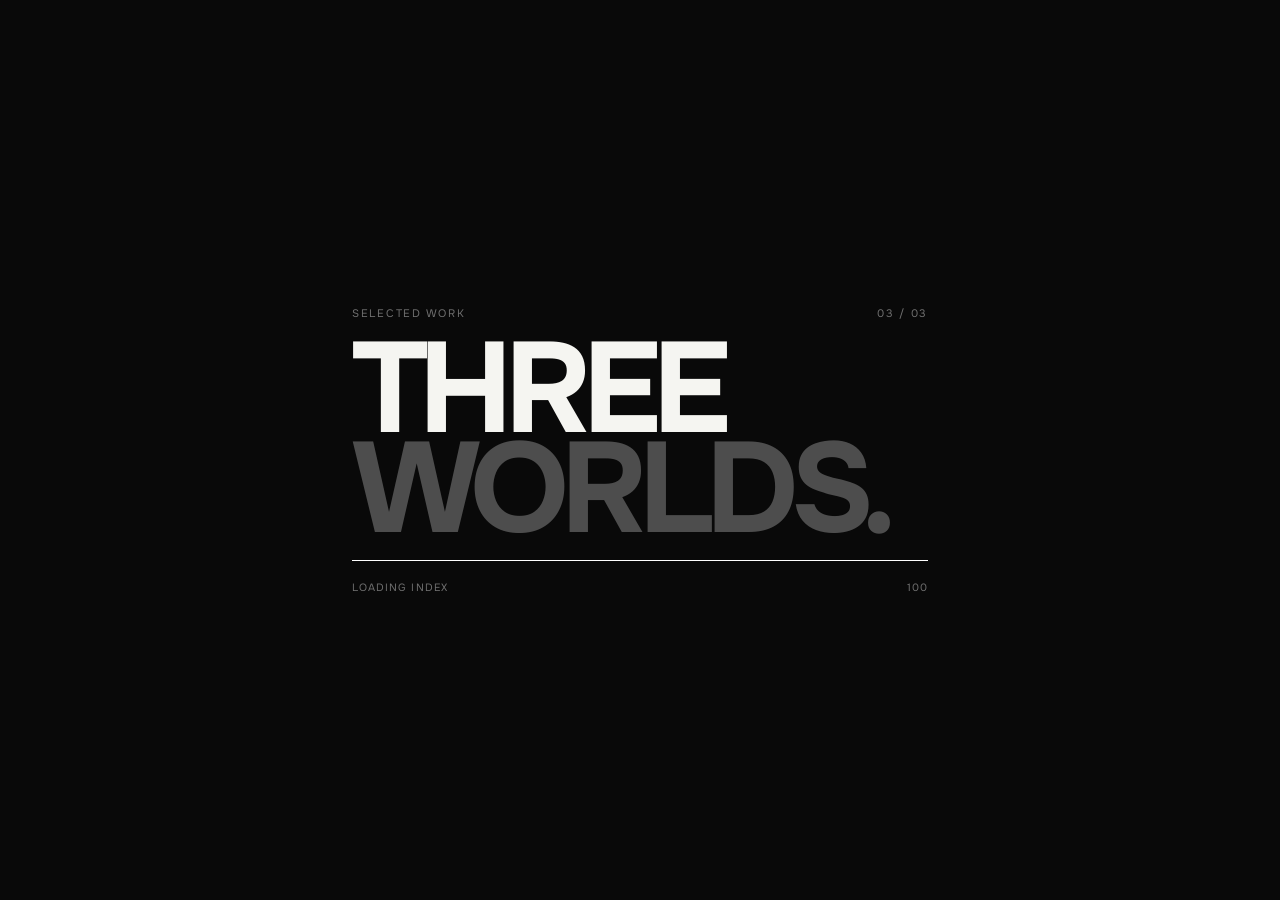
==== index.html @ e3799b4b "Add Three Worlds portfolio index" ====
<!doctype html>
<html lang="en">
<head>
<meta charset="utf-8" />
<meta name="viewport" content="width=device-width,initial-scale=1,viewport-fit=cover" />
<title>Selected Work / 03 — Three Worlds</title>
<meta name="description" content="Three digital worlds — automotive, AI education and onchain infrastructure — presented as one selected-work index." />
<meta name="theme-color" content="#f3f2ee" />
<link rel="preconnect" href="https://fonts.googleapis.com">
<link rel="preconnect" href="https://fonts.gstatic.com" crossorigin>
<link href="https://fonts.googleapis.com/css2?family=Onest:wght@400;500;600;700&display=swap" rel="stylesheet">
<style>
:root{
  --bg:#f3f2ee;--fg:#101010;--muted:#77756f;--line:rgba(16,16,16,.16);
  --world-bg:#f3f2ee;--world-fg:#101010;--accent:#101010;--soft:rgba(16,16,16,.06);
  --ease:cubic-bezier(.16,1,.3,1);
}
*{box-sizing:border-box;margin:0;padding:0}
html{-webkit-font-smoothing:antialiased;text-rendering:optimizeLegibility;background:var(--bg)}
body{min-height:100svh;background:var(--bg);color:var(--fg);font-family:'Onest',system-ui,sans-serif;overflow-x:hidden;transition:background .65s var(--ease),color .65s var(--ease)}
a{color:inherit;text-decoration:none}button{font:inherit;color:inherit;background:none;border:0;cursor:pointer}ul{list-style:none}
::selection{background:#111;color:#fff}
:focus-visible{outline:2px solid currentColor;outline-offset:5px}
.shell{width:min(100%,96rem);margin-inline:auto;padding-inline:clamp(1rem,2.2vw,2rem)}
.loader{position:fixed;inset:0;z-index:1000;background:#090909;color:#f5f5f1;display:grid;place-items:center;overflow:hidden}
.loader::before,.loader::after{content:"";position:absolute;inset-inline:0;height:50%;background:#090909;z-index:1;transition:transform .8s var(--ease)}
.loader::before{top:0}.loader::after{bottom:0}
.loader.out::before{transform:translateY(-101%)}.loader.out::after{transform:translateY(101%)}
.loader-inner{position:relative;z-index:2;width:min(36rem,80vw);display:grid;gap:1.25rem;transition:opacity .35s ease,transform .55s var(--ease)}
.loader.out .loader-inner{opacity:0;transform:scale(.96)}
.loader-kicker{display:flex;justify-content:space-between;font-size:.68rem;text-transform:uppercase;letter-spacing:.16em;color:rgba(255,255,255,.42)}
.loader-title{font-size:clamp(3.5rem,10vw,8rem);font-weight:700;line-height:.78;letter-spacing:-.075em}
.loader-title span{display:block;color:rgba(255,255,255,.28)}
.loader-track{height:1px;background:rgba(255,255,255,.15);overflow:hidden}.loader-fill{height:100%;width:0;background:#fff}
.loader-meta{display:flex;justify-content:space-between;font-size:.66rem;text-transform:uppercase;letter-spacing:.1em;color:rgba(255,255,255,.42)}
.world{position:fixed;inset:0;z-index:-1;background:var(--world-bg);color:var(--world-fg);overflow:hidden;transition:background .68s var(--ease),color .68s var(--ease)}
.world::after{content:"";position:absolute;inset:0;background:linear-gradient(180deg,transparent,rgba(0,0,0,.03));pointer-events:none}
.world-noise{position:absolute;inset:0;opacity:.15;pointer-events:none;background-image:radial-gradient(circle at 20% 30%,currentColor .55px,transparent .7px);background-size:9px 9px;mask-image:linear-gradient(90deg,rgba(0,0,0,.55),transparent 70%)}
.preview{position:absolute;right:clamp(2rem,6vw,7rem);top:50%;width:min(36vw,34rem);aspect-ratio:1.08;transform:translateY(-48%) scale(.92);opacity:0;transition:opacity .5s ease,transform .65s var(--ease);pointer-events:none}
body[data-world="noir"] .preview-noir,body[data-world="vector"] .preview-vector,body[data-world="null"] .preview-null{opacity:1;transform:translateY(-50%) scale(1)}
.preview-noir{border-radius:2rem;overflow:hidden;background:#080808;box-shadow:0 2rem 7rem rgba(0,0,0,.25)}
.preview-noir .photo{position:absolute;inset:0;background:url('https://images.unsplash.com/photo-1503376780353-7e6692767b70?auto=format&fit=crop&w=1800&q=80') center/cover;filter:brightness(.32) saturate(.55)}
.preview-noir .scan{position:absolute;inset:-10% 0;background:linear-gradient(90deg,transparent 0 41%,rgba(255,255,255,.88) 48%,rgba(255,255,255,.1) 56%,transparent 68%);mix-blend-mode:screen;transform:translateX(-75%);animation:scan 4.2s ease-in-out infinite}
.preview-noir .plate{position:absolute;left:1.2rem;right:1.2rem;bottom:1.2rem;display:flex;justify-content:space-between;align-items:end;color:white}
.preview-noir strong{font-size:1.4rem;letter-spacing:-.04em}.preview-noir small{font-size:.58rem;letter-spacing:.14em;color:rgba(255,255,255,.55)}
@keyframes scan{0%,18%{transform:translateX(-75%)}55%,72%{transform:translateX(78%)}100%{transform:translateX(-75%)}}
.preview-vector{border-radius:2rem;background:#f3f2ec;border:1px solid rgba(0,0,0,.13);box-shadow:0 2rem 7rem rgba(0,0,0,.12);overflow:hidden;padding:1.35rem;color:#111}
.vector-top{display:flex;justify-content:space-between;font-size:.62rem;letter-spacing:.12em;text-transform:uppercase;color:#77756f}.vector-grid{position:absolute;inset:4.3rem 1.35rem 1.35rem;display:grid;grid-template-columns:repeat(3,1fr);grid-template-rows:repeat(3,1fr);gap:.75rem}
.vnode{border:1px solid #d4d3cd;border-radius:1rem;padding:.7rem;display:flex;align-items:flex-end;font-size:.62rem;font-weight:600;letter-spacing:.08em;position:relative;background:#fff}.vnode:nth-child(5){background:#ff4b23;color:#fff;border-color:#ff4b23}.vnode::after{content:"";position:absolute;width:.38rem;height:.38rem;border-radius:50%;background:#ff4b23;right:.55rem;top:.55rem;opacity:.25}.vnode:nth-child(5)::after{background:#b7ff63;opacity:1}
.vector-line{position:absolute;height:2px;background:#ff4b23;transform-origin:left center;opacity:.55;animation:pulse 2.2s ease-in-out infinite}.vl1{width:33%;left:18%;top:37%;transform:rotate(18deg)}.vl2{width:31%;left:48%;top:51%;transform:rotate(-24deg)}.vl3{width:26%;left:31%;top:67%;transform:rotate(-34deg)}
@keyframes pulse{0%,100%{opacity:.16}50%{opacity:.9}}
.preview-null{border-radius:2rem;background:#050505;color:#fff;border:1px solid rgba(255,255,255,.1);box-shadow:0 2rem 7rem rgba(0,0,0,.34);overflow:hidden}
.null-grid{position:absolute;inset:0;background-image:linear-gradient(rgba(255,255,255,.05) 1px,transparent 1px),linear-gradient(90deg,rgba(255,255,255,.05) 1px,transparent 1px);background-size:2.4rem 2.4rem}
.ncenter,.nnode{position:absolute;border-radius:999px;border:1px solid rgba(255,255,255,.2);background:#0d0d0d;display:grid;place-items:center;font-size:.62rem;font-weight:600;letter-spacing:.08em}.ncenter{left:50%;top:50%;width:5.5rem;height:5.5rem;transform:translate(-50%,-50%);background:#d8ff3e;color:#050505;border-color:#d8ff3e;font-size:.74rem}.nnode{width:4.2rem;height:2.2rem}.n1{left:11%;top:18%}.n2{right:9%;top:18%}.n3{left:10%;bottom:15%}.n4{right:8%;bottom:15%}.nline{position:absolute;left:50%;top:50%;height:1px;background:linear-gradient(90deg,#d8ff3e,rgba(216,255,62,.08));transform-origin:left center}.nl1{width:43%;transform:rotate(-146deg)}.nl2{width:40%;transform:rotate(-34deg)}.nl3{width:42%;transform:rotate(145deg)}.nl4{width:42%;transform:rotate(34deg)}.packet{position:absolute;width:.48rem;height:.48rem;border-radius:50%;background:#d8ff3e;box-shadow:0 0 1rem #d8ff3e;left:50%;top:50%;animation:packet 2.1s ease-in-out infinite}.p2{animation-delay:.7s}.p3{animation-delay:1.4s}@keyframes packet{0%{transform:translate(-50%,-50%) translate(0,0);opacity:0}20%{opacity:1}75%{transform:translate(-50%,-50%) translate(9rem,-6rem);opacity:1}100%{transform:translate(-50%,-50%) translate(10rem,-6.7rem);opacity:0}}
.site{min-height:100svh;display:grid;grid-template-rows:auto 1fr auto;transition:color .6s var(--ease)}
.header{height:5.6rem;display:flex;align-items:center;justify-content:space-between;gap:1rem;border-bottom:1px solid var(--line);position:relative;z-index:10;transition:border-color .6s var(--ease)}
.identity{display:flex;align-items:center;gap:1rem}.identity strong{font-size:.82rem;letter-spacing:-.02em}.identity span,.meta{font-size:.62rem;text-transform:uppercase;letter-spacing:.13em;color:var(--muted);transition:color .6s var(--ease)}
.header-side{display:flex;align-items:center;gap:1.2rem}.header-side a{font-size:.68rem;text-transform:uppercase;letter-spacing:.1em;opacity:.68;transition:opacity .25s}.header-side a:hover{opacity:1}
.main{display:grid;grid-template-columns:minmax(0,1fr);align-content:center;padding-block:clamp(2rem,5vh,4rem);position:relative;z-index:3}
.intro{display:grid;grid-template-columns:minmax(0,1fr) auto;align-items:end;gap:2rem;margin-bottom:clamp(2rem,4vh,3.5rem)}
.intro-kicker{font-size:.66rem;text-transform:uppercase;letter-spacing:.14em;color:var(--muted);margin-bottom:.85rem;transition:color .6s var(--ease)}
.intro h1{font-size:clamp(2rem,4.5vw,4.8rem);line-height:.9;letter-spacing:-.06em;font-weight:600;max-width:11ch}.intro-note{max-width:24rem;font-size:.78rem;line-height:1.55;color:var(--muted);text-align:right;transition:color .6s var(--ease)}
.project-list{border-top:1px solid var(--line);transition:border-color .6s var(--ease)}
.project{position:relative;display:grid;grid-template-columns:4rem minmax(0,1fr) auto;align-items:center;gap:1.1rem;min-height:clamp(6.5rem,13.5vh,9rem);border-bottom:1px solid var(--line);transition:color .55s var(--ease),border-color .55s var(--ease),padding .45s var(--ease);isolation:isolate}
.project::before{content:"";position:absolute;inset:0;background:var(--soft);transform:scaleY(0);transform-origin:bottom;transition:transform .45s var(--ease);z-index:-1}
.project:hover::before,.project:focus-visible::before{transform:scaleY(1)}
.project-index{font-size:.66rem;letter-spacing:.12em;color:var(--muted);transition:color .5s var(--ease)}
.project-name{font-size:clamp(2rem,5.4vw,5.4rem);line-height:.82;letter-spacing:-.065em;font-weight:600;text-transform:uppercase;white-space:nowrap;transition:transform .5s var(--ease)}
.project:hover .project-name,.project:focus-visible .project-name{transform:translateX(.35rem)}
.project-info{text-align:right;display:grid;justify-items:end;gap:.55rem}.project-type{font-size:.61rem;letter-spacing:.12em;text-transform:uppercase;color:var(--muted);transition:color .5s var(--ease)}
.project-open{width:2.75rem;height:2.75rem;border:1px solid currentColor;border-radius:50%;display:grid;place-items:center;font-size:1rem;transition:transform .4s var(--ease),background .35s,color .35s}.project:hover .project-open,.project:focus-visible .project-open{transform:rotate(45deg);background:currentColor}.project:hover .project-open span,.project:focus-visible .project-open span{filter:invert(1)}
.footer{min-height:4.6rem;border-top:1px solid var(--line);display:flex;align-items:center;justify-content:space-between;gap:1rem;font-size:.62rem;text-transform:uppercase;letter-spacing:.1em;color:var(--muted);position:relative;z-index:3;transition:color .6s var(--ease),border-color .6s var(--ease)}
.footer-right{display:flex;gap:1.4rem}.footer a{transition:color .25s}.footer a:hover{color:var(--fg)}
body[data-world="noir"]{--world-bg:#090909;--world-fg:#f5f3ee;--fg:#f5f3ee;--muted:rgba(255,255,255,.5);--line:rgba(255,255,255,.16);--soft:rgba(255,255,255,.055);--accent:#c83424;background:#090909;color:#f5f3ee}
body[data-world="vector"]{--world-bg:#f2f1eb;--world-fg:#101010;--fg:#101010;--muted:#77756f;--line:rgba(16,16,16,.16);--soft:rgba(255,75,35,.09);--accent:#ff4b23;background:#f2f1eb;color:#101010}
body[data-world="null"]{--world-bg:#090909;--world-fg:#f3f3ee;--fg:#f3f3ee;--muted:rgba(255,255,255,.48);--line:rgba(255,255,255,.14);--soft:rgba(216,255,62,.08);--accent:#d8ff3e;background:#090909;color:#f3f3ee}
body[data-world="noir"] .project[data-world="noir"] .project-index,body[data-world="vector"] .project[data-world="vector"] .project-index,body[data-world="null"] .project[data-world="null"] .project-index{color:var(--accent)}
body[data-world="noir"] .project[data-world="noir"] .project-open,body[data-world="vector"] .project[data-world="vector"] .project-open,body[data-world="null"] .project[data-world="null"] .project-open{border-color:var(--accent);color:var(--accent)}
@media (max-width:1100px){.preview{width:min(32vw,25rem);right:2rem;opacity:.16!important;filter:saturate(.8)}.intro-note{max-width:18rem}.project-name{font-size:clamp(2.2rem,6vw,4.8rem)}}
@media (max-width:760px){.site{display:block}.header{height:4.7rem}.identity span,.header-side a:first-child{display:none}.main{padding-block:2.5rem}.intro{display:block;margin-bottom:2.3rem}.intro h1{font-size:clamp(2.6rem,12vw,4.7rem)}.intro-note{text-align:left;margin-top:1rem;max-width:30rem}.preview{display:none}.project-list{display:grid;gap:.7rem;border-top:0}.project{min-height:10.5rem;border:1px solid var(--line);border-radius:1.35rem;padding:1.15rem;grid-template-columns:2rem 1fr auto;align-content:space-between;overflow:hidden;background:rgba(255,255,255,.03)}.project::after{content:"";position:absolute;right:-2.5rem;bottom:-3rem;width:9rem;height:9rem;border-radius:50%;border:1px solid currentColor;opacity:.08}.project-name{font-size:clamp(2.05rem,10vw,3.7rem);white-space:normal;grid-column:1/-1;grid-row:2;align-self:end}.project-type{display:none}.project-open{width:2.4rem;height:2.4rem}.footer{margin-top:2.7rem;padding-block:1.35rem;align-items:flex-start}.footer-right{display:grid;gap:.45rem;text-align:right}body[data-world="noir"] .project[data-world="noir"],body[data-world="vector"] .project[data-world="vector"],body[data-world="null"] .project[data-world="null"]{border-color:var(--accent)}}
@media (max-width:420px){.header-side{gap:.7rem}.header-side .meta{display:none}.project{min-height:9.5rem}.project-index{font-size:.6rem}.footer{font-size:.56rem}}
@media (prefers-reduced-motion:reduce){*,*::before,*::after{animation:none!important;transition:none!important}.loader{display:none}.preview{transform:translateY(-50%)!important}}
</style>
</head>
<body>
<div class="loader" id="loader" aria-hidden="true"><div class="loader-inner"><div class="loader-kicker"><span>Selected Work</span><span>03 / 03</span></div><div class="loader-title">THREE<span>WORLDS.</span></div><div class="loader-track"><div class="loader-fill" id="loaderFill"></div></div><div class="loader-meta"><span>Loading index</span><span id="loaderCount">000</span></div></div></div>
<div class="world" aria-hidden="true"><div class="world-noise"></div><div class="preview preview-noir"><div class="photo"></div><div class="scan"></div><div class="plate"><div><small>AUTOMOTIVE / ENGINEERING</small><strong>NOIR</strong></div><small>01 / 03</small></div></div><div class="preview preview-vector"><div class="vector-top"><span>VECTOR SYSTEM</span><span>ONLINE</span></div><div class="vector-grid"><div class="vnode">INPUT</div><div class="vnode">SEARCH</div><div class="vnode">TOOLS</div><div class="vnode">MEMORY</div><div class="vnode">AGENT</div><div class="vnode">OUTPUT</div><div class="vnode">REVIEW</div><div class="vnode">API</div><div class="vnode">SHIP</div></div><i class="vector-line vl1"></i><i class="vector-line vl2"></i><i class="vector-line vl3"></i></div><div class="preview preview-null"><div class="null-grid"></div><span class="nline nl1"></span><span class="nline nl2"></span><span class="nline nl3"></span><span class="nline nl4"></span><div class="ncenter">NULL</div><div class="nnode n1">ETH</div><div class="nnode n2">BASE</div><div class="nnode n3">SOL</div><div class="nnode n4">ARB</div><i class="packet"></i><i class="packet p2"></i><i class="packet p3"></i></div></div>
<div class="site shell"><header class="header"><div class="identity"><strong>SELECTED / 03</strong><span>Digital product series</span></div><div class="header-side"><span class="meta">2026</span><a href="#work">View work ↓</a></div></header><main class="main" id="work"><section class="intro" aria-labelledby="title"><div><div class="intro-kicker">Three worlds / one practice</div><h1 id="title">SELECTED WORK.</h1></div><p class="intro-note">Automotive luxury, AI education and onchain infrastructure — three independent interfaces built as one visual series.</p></section><nav class="project-list" aria-label="Selected projects"><a class="project" href="noir.html" target="_blank" rel="noopener" data-world="noir" aria-label="Open NOIR MOTORWORKS project"><span class="project-index">01</span><span class="project-name">NOIR MOTORWORKS</span><span class="project-info"><span class="project-type">Automotive / luxury / engineering</span><span class="project-open"><span>↗</span></span></span></a><a class="project" href="vector.html" target="_blank" rel="noopener" data-world="vector" aria-label="Open VECTOR SCHOOL project"><span class="project-index">02</span><span class="project-name">VECTOR SCHOOL</span><span class="project-info"><span class="project-type">AI / education / systems</span><span class="project-open"><span>↗</span></span></span></a><a class="project" href="null.html" target="_blank" rel="noopener" data-world="null" aria-label="Open NULL NETWORK project"><span class="project-index">03</span><span class="project-name">NULL NETWORK</span><span class="project-info"><span class="project-type">Crypto / infrastructure / execution</span><span class="project-open"><span>↗</span></span></span></a></nav></main><footer class="footer"><span>Three worlds / one craft</span><div class="footer-right"><a href="noir.html" target="_blank" rel="noopener">01 Noir</a><a href="vector.html" target="_blank" rel="noopener">02 Vector</a><a href="null.html" target="_blank" rel="noopener">03 Null</a></div></footer></div>
<script>(()=>{const body=document.body;const projects=[...document.querySelectorAll('.project')];let active='';function setWorld(world){if(active===world)return;active=world||'';if(world)body.dataset.world=world;else delete body.dataset.world;}projects.forEach(project=>{const world=project.dataset.world;project.addEventListener('mouseenter',()=>setWorld(world));project.addEventListener('focus',()=>setWorld(world));project.addEventListener('touchstart',()=>setWorld(world),{passive:true});});document.querySelector('.project-list').addEventListener('mouseleave',()=>setWorld(''));document.addEventListener('focusin',e=>{if(!e.target.closest('.project'))setWorld('')});if(matchMedia('(max-width:760px)').matches){const io=new IntersectionObserver(entries=>{const visible=entries.filter(e=>e.isIntersecting).sort((a,b)=>b.intersectionRatio-a.intersectionRatio)[0];if(visible)setWorld(visible.target.dataset.world);},{threshold:[.35,.55,.75]});projects.forEach(p=>io.observe(p));}const loader=document.getElementById('loader');const fill=document.getElementById('loaderFill');const count=document.getElementById('loaderCount');if(loader&&!matchMedia('(prefers-reduced-motion:reduce)').matches){const start=performance.now(),duration=850;function frame(now){const p=Math.min((now-start)/duration,1);const eased=1-Math.pow(1-p,3);const v=Math.round(eased*100);fill.style.width=v+'%';count.textContent=String(v).padStart(3,'0');if(p<1)requestAnimationFrame(frame);else setTimeout(()=>{loader.classList.add('out');setTimeout(()=>loader.remove(),820)},90);}requestAnimationFrame(frame);}else if(loader)loader.remove();})();</script>
</body>
</html>
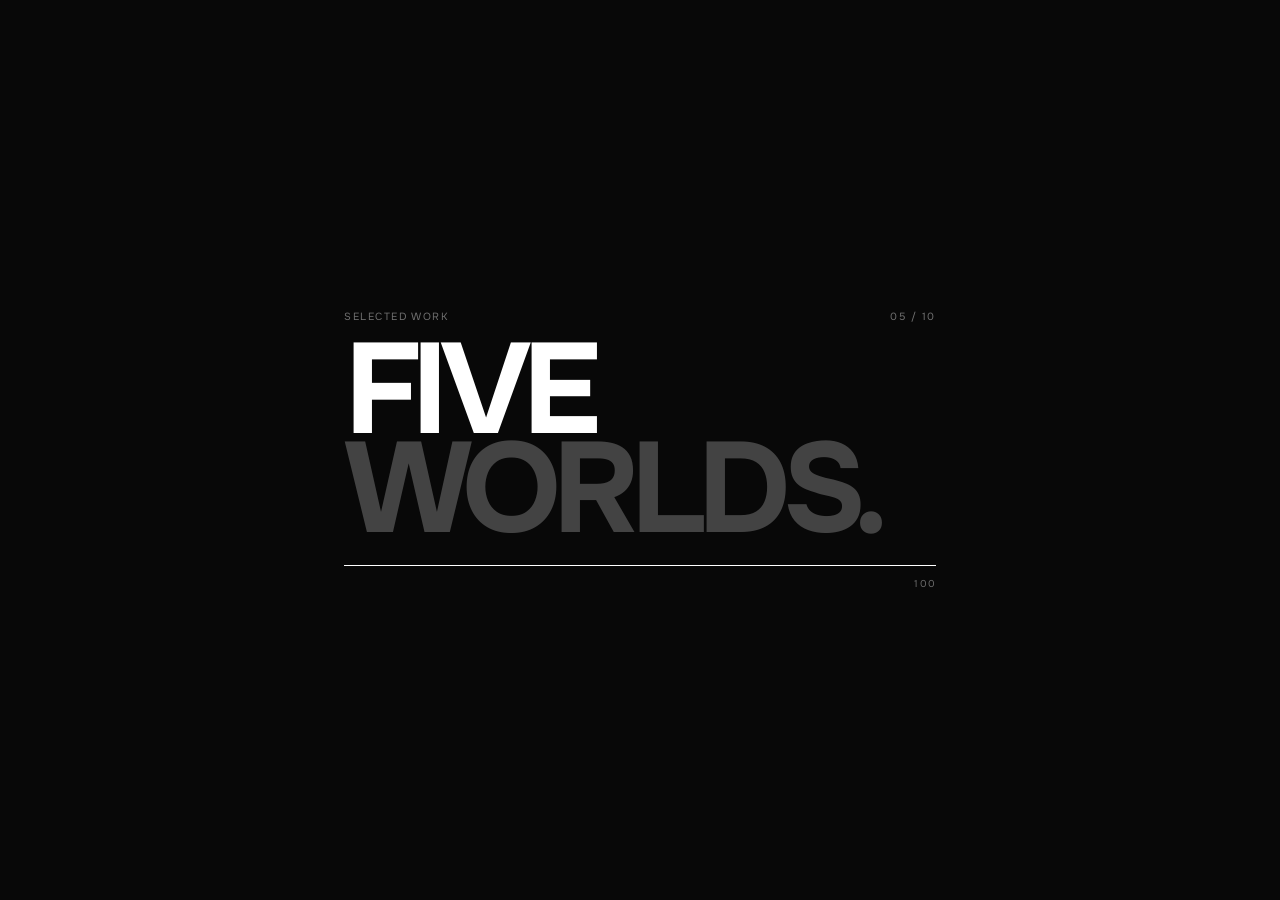
==== commit b2a6ab79: "Publish Selected Work 05 index loader" ====
--- a/index.html
+++ b/index.html
@@ -1,91 +1 @@
-<!doctype html>
-<html lang="en">
-<head>
-<meta charset="utf-8" />
-<meta name="viewport" content="width=device-width,initial-scale=1,viewport-fit=cover" />
-<title>Selected Work / 03 — Three Worlds</title>
-<meta name="description" content="Three digital worlds — automotive, AI education and onchain infrastructure — presented as one selected-work index." />
-<meta name="theme-color" content="#f3f2ee" />
-<link rel="preconnect" href="https://fonts.googleapis.com">
-<link rel="preconnect" href="https://fonts.gstatic.com" crossorigin>
-<link href="https://fonts.googleapis.com/css2?family=Onest:wght@400;500;600;700&display=swap" rel="stylesheet">
-<style>
-:root{
-  --bg:#f3f2ee;--fg:#101010;--muted:#77756f;--line:rgba(16,16,16,.16);
-  --world-bg:#f3f2ee;--world-fg:#101010;--accent:#101010;--soft:rgba(16,16,16,.06);
-  --ease:cubic-bezier(.16,1,.3,1);
-}
-*{box-sizing:border-box;margin:0;padding:0}
-html{-webkit-font-smoothing:antialiased;text-rendering:optimizeLegibility;background:var(--bg)}
-body{min-height:100svh;background:var(--bg);color:var(--fg);font-family:'Onest',system-ui,sans-serif;overflow-x:hidden;transition:background .65s var(--ease),color .65s var(--ease)}
-a{color:inherit;text-decoration:none}button{font:inherit;color:inherit;background:none;border:0;cursor:pointer}ul{list-style:none}
-::selection{background:#111;color:#fff}
-:focus-visible{outline:2px solid currentColor;outline-offset:5px}
-.shell{width:min(100%,96rem);margin-inline:auto;padding-inline:clamp(1rem,2.2vw,2rem)}
-.loader{position:fixed;inset:0;z-index:1000;background:#090909;color:#f5f5f1;display:grid;place-items:center;overflow:hidden}
-.loader::before,.loader::after{content:"";position:absolute;inset-inline:0;height:50%;background:#090909;z-index:1;transition:transform .8s var(--ease)}
-.loader::before{top:0}.loader::after{bottom:0}
-.loader.out::before{transform:translateY(-101%)}.loader.out::after{transform:translateY(101%)}
-.loader-inner{position:relative;z-index:2;width:min(36rem,80vw);display:grid;gap:1.25rem;transition:opacity .35s ease,transform .55s var(--ease)}
-.loader.out .loader-inner{opacity:0;transform:scale(.96)}
-.loader-kicker{display:flex;justify-content:space-between;font-size:.68rem;text-transform:uppercase;letter-spacing:.16em;color:rgba(255,255,255,.42)}
-.loader-title{font-size:clamp(3.5rem,10vw,8rem);font-weight:700;line-height:.78;letter-spacing:-.075em}
-.loader-title span{display:block;color:rgba(255,255,255,.28)}
-.loader-track{height:1px;background:rgba(255,255,255,.15);overflow:hidden}.loader-fill{height:100%;width:0;background:#fff}
-.loader-meta{display:flex;justify-content:space-between;font-size:.66rem;text-transform:uppercase;letter-spacing:.1em;color:rgba(255,255,255,.42)}
-.world{position:fixed;inset:0;z-index:-1;background:var(--world-bg);color:var(--world-fg);overflow:hidden;transition:background .68s var(--ease),color .68s var(--ease)}
-.world::after{content:"";position:absolute;inset:0;background:linear-gradient(180deg,transparent,rgba(0,0,0,.03));pointer-events:none}
-.world-noise{position:absolute;inset:0;opacity:.15;pointer-events:none;background-image:radial-gradient(circle at 20% 30%,currentColor .55px,transparent .7px);background-size:9px 9px;mask-image:linear-gradient(90deg,rgba(0,0,0,.55),transparent 70%)}
-.preview{position:absolute;right:clamp(2rem,6vw,7rem);top:50%;width:min(36vw,34rem);aspect-ratio:1.08;transform:translateY(-48%) scale(.92);opacity:0;transition:opacity .5s ease,transform .65s var(--ease);pointer-events:none}
-body[data-world="noir"] .preview-noir,body[data-world="vector"] .preview-vector,body[data-world="null"] .preview-null{opacity:1;transform:translateY(-50%) scale(1)}
-.preview-noir{border-radius:2rem;overflow:hidden;background:#080808;box-shadow:0 2rem 7rem rgba(0,0,0,.25)}
-.preview-noir .photo{position:absolute;inset:0;background:url('https://images.unsplash.com/photo-1503376780353-7e6692767b70?auto=format&fit=crop&w=1800&q=80') center/cover;filter:brightness(.32) saturate(.55)}
-.preview-noir .scan{position:absolute;inset:-10% 0;background:linear-gradient(90deg,transparent 0 41%,rgba(255,255,255,.88) 48%,rgba(255,255,255,.1) 56%,transparent 68%);mix-blend-mode:screen;transform:translateX(-75%);animation:scan 4.2s ease-in-out infinite}
-.preview-noir .plate{position:absolute;left:1.2rem;right:1.2rem;bottom:1.2rem;display:flex;justify-content:space-between;align-items:end;color:white}
-.preview-noir strong{font-size:1.4rem;letter-spacing:-.04em}.preview-noir small{font-size:.58rem;letter-spacing:.14em;color:rgba(255,255,255,.55)}
-@keyframes scan{0%,18%{transform:translateX(-75%)}55%,72%{transform:translateX(78%)}100%{transform:translateX(-75%)}}
-.preview-vector{border-radius:2rem;background:#f3f2ec;border:1px solid rgba(0,0,0,.13);box-shadow:0 2rem 7rem rgba(0,0,0,.12);overflow:hidden;padding:1.35rem;color:#111}
-.vector-top{display:flex;justify-content:space-between;font-size:.62rem;letter-spacing:.12em;text-transform:uppercase;color:#77756f}.vector-grid{position:absolute;inset:4.3rem 1.35rem 1.35rem;display:grid;grid-template-columns:repeat(3,1fr);grid-template-rows:repeat(3,1fr);gap:.75rem}
-.vnode{border:1px solid #d4d3cd;border-radius:1rem;padding:.7rem;display:flex;align-items:flex-end;font-size:.62rem;font-weight:600;letter-spacing:.08em;position:relative;background:#fff}.vnode:nth-child(5){background:#ff4b23;color:#fff;border-color:#ff4b23}.vnode::after{content:"";position:absolute;width:.38rem;height:.38rem;border-radius:50%;background:#ff4b23;right:.55rem;top:.55rem;opacity:.25}.vnode:nth-child(5)::after{background:#b7ff63;opacity:1}
-.vector-line{position:absolute;height:2px;background:#ff4b23;transform-origin:left center;opacity:.55;animation:pulse 2.2s ease-in-out infinite}.vl1{width:33%;left:18%;top:37%;transform:rotate(18deg)}.vl2{width:31%;left:48%;top:51%;transform:rotate(-24deg)}.vl3{width:26%;left:31%;top:67%;transform:rotate(-34deg)}
-@keyframes pulse{0%,100%{opacity:.16}50%{opacity:.9}}
-.preview-null{border-radius:2rem;background:#050505;color:#fff;border:1px solid rgba(255,255,255,.1);box-shadow:0 2rem 7rem rgba(0,0,0,.34);overflow:hidden}
-.null-grid{position:absolute;inset:0;background-image:linear-gradient(rgba(255,255,255,.05) 1px,transparent 1px),linear-gradient(90deg,rgba(255,255,255,.05) 1px,transparent 1px);background-size:2.4rem 2.4rem}
-.ncenter,.nnode{position:absolute;border-radius:999px;border:1px solid rgba(255,255,255,.2);background:#0d0d0d;display:grid;place-items:center;font-size:.62rem;font-weight:600;letter-spacing:.08em}.ncenter{left:50%;top:50%;width:5.5rem;height:5.5rem;transform:translate(-50%,-50%);background:#d8ff3e;color:#050505;border-color:#d8ff3e;font-size:.74rem}.nnode{width:4.2rem;height:2.2rem}.n1{left:11%;top:18%}.n2{right:9%;top:18%}.n3{left:10%;bottom:15%}.n4{right:8%;bottom:15%}.nline{position:absolute;left:50%;top:50%;height:1px;background:linear-gradient(90deg,#d8ff3e,rgba(216,255,62,.08));transform-origin:left center}.nl1{width:43%;transform:rotate(-146deg)}.nl2{width:40%;transform:rotate(-34deg)}.nl3{width:42%;transform:rotate(145deg)}.nl4{width:42%;transform:rotate(34deg)}.packet{position:absolute;width:.48rem;height:.48rem;border-radius:50%;background:#d8ff3e;box-shadow:0 0 1rem #d8ff3e;left:50%;top:50%;animation:packet 2.1s ease-in-out infinite}.p2{animation-delay:.7s}.p3{animation-delay:1.4s}@keyframes packet{0%{transform:translate(-50%,-50%) translate(0,0);opacity:0}20%{opacity:1}75%{transform:translate(-50%,-50%) translate(9rem,-6rem);opacity:1}100%{transform:translate(-50%,-50%) translate(10rem,-6.7rem);opacity:0}}
-.site{min-height:100svh;display:grid;grid-template-rows:auto 1fr auto;transition:color .6s var(--ease)}
-.header{height:5.6rem;display:flex;align-items:center;justify-content:space-between;gap:1rem;border-bottom:1px solid var(--line);position:relative;z-index:10;transition:border-color .6s var(--ease)}
-.identity{display:flex;align-items:center;gap:1rem}.identity strong{font-size:.82rem;letter-spacing:-.02em}.identity span,.meta{font-size:.62rem;text-transform:uppercase;letter-spacing:.13em;color:var(--muted);transition:color .6s var(--ease)}
-.header-side{display:flex;align-items:center;gap:1.2rem}.header-side a{font-size:.68rem;text-transform:uppercase;letter-spacing:.1em;opacity:.68;transition:opacity .25s}.header-side a:hover{opacity:1}
-.main{display:grid;grid-template-columns:minmax(0,1fr);align-content:center;padding-block:clamp(2rem,5vh,4rem);position:relative;z-index:3}
-.intro{display:grid;grid-template-columns:minmax(0,1fr) auto;align-items:end;gap:2rem;margin-bottom:clamp(2rem,4vh,3.5rem)}
-.intro-kicker{font-size:.66rem;text-transform:uppercase;letter-spacing:.14em;color:var(--muted);margin-bottom:.85rem;transition:color .6s var(--ease)}
-.intro h1{font-size:clamp(2rem,4.5vw,4.8rem);line-height:.9;letter-spacing:-.06em;font-weight:600;max-width:11ch}.intro-note{max-width:24rem;font-size:.78rem;line-height:1.55;color:var(--muted);text-align:right;transition:color .6s var(--ease)}
-.project-list{border-top:1px solid var(--line);transition:border-color .6s var(--ease)}
-.project{position:relative;display:grid;grid-template-columns:4rem minmax(0,1fr) auto;align-items:center;gap:1.1rem;min-height:clamp(6.5rem,13.5vh,9rem);border-bottom:1px solid var(--line);transition:color .55s var(--ease),border-color .55s var(--ease),padding .45s var(--ease);isolation:isolate}
-.project::before{content:"";position:absolute;inset:0;background:var(--soft);transform:scaleY(0);transform-origin:bottom;transition:transform .45s var(--ease);z-index:-1}
-.project:hover::before,.project:focus-visible::before{transform:scaleY(1)}
-.project-index{font-size:.66rem;letter-spacing:.12em;color:var(--muted);transition:color .5s var(--ease)}
-.project-name{font-size:clamp(2rem,5.4vw,5.4rem);line-height:.82;letter-spacing:-.065em;font-weight:600;text-transform:uppercase;white-space:nowrap;transition:transform .5s var(--ease)}
-.project:hover .project-name,.project:focus-visible .project-name{transform:translateX(.35rem)}
-.project-info{text-align:right;display:grid;justify-items:end;gap:.55rem}.project-type{font-size:.61rem;letter-spacing:.12em;text-transform:uppercase;color:var(--muted);transition:color .5s var(--ease)}
-.project-open{width:2.75rem;height:2.75rem;border:1px solid currentColor;border-radius:50%;display:grid;place-items:center;font-size:1rem;transition:transform .4s var(--ease),background .35s,color .35s}.project:hover .project-open,.project:focus-visible .project-open{transform:rotate(45deg);background:currentColor}.project:hover .project-open span,.project:focus-visible .project-open span{filter:invert(1)}
-.footer{min-height:4.6rem;border-top:1px solid var(--line);display:flex;align-items:center;justify-content:space-between;gap:1rem;font-size:.62rem;text-transform:uppercase;letter-spacing:.1em;color:var(--muted);position:relative;z-index:3;transition:color .6s var(--ease),border-color .6s var(--ease)}
-.footer-right{display:flex;gap:1.4rem}.footer a{transition:color .25s}.footer a:hover{color:var(--fg)}
-body[data-world="noir"]{--world-bg:#090909;--world-fg:#f5f3ee;--fg:#f5f3ee;--muted:rgba(255,255,255,.5);--line:rgba(255,255,255,.16);--soft:rgba(255,255,255,.055);--accent:#c83424;background:#090909;color:#f5f3ee}
-body[data-world="vector"]{--world-bg:#f2f1eb;--world-fg:#101010;--fg:#101010;--muted:#77756f;--line:rgba(16,16,16,.16);--soft:rgba(255,75,35,.09);--accent:#ff4b23;background:#f2f1eb;color:#101010}
-body[data-world="null"]{--world-bg:#090909;--world-fg:#f3f3ee;--fg:#f3f3ee;--muted:rgba(255,255,255,.48);--line:rgba(255,255,255,.14);--soft:rgba(216,255,62,.08);--accent:#d8ff3e;background:#090909;color:#f3f3ee}
-body[data-world="noir"] .project[data-world="noir"] .project-index,body[data-world="vector"] .project[data-world="vector"] .project-index,body[data-world="null"] .project[data-world="null"] .project-index{color:var(--accent)}
-body[data-world="noir"] .project[data-world="noir"] .project-open,body[data-world="vector"] .project[data-world="vector"] .project-open,body[data-world="null"] .project[data-world="null"] .project-open{border-color:var(--accent);color:var(--accent)}
-@media (max-width:1100px){.preview{width:min(32vw,25rem);right:2rem;opacity:.16!important;filter:saturate(.8)}.intro-note{max-width:18rem}.project-name{font-size:clamp(2.2rem,6vw,4.8rem)}}
-@media (max-width:760px){.site{display:block}.header{height:4.7rem}.identity span,.header-side a:first-child{display:none}.main{padding-block:2.5rem}.intro{display:block;margin-bottom:2.3rem}.intro h1{font-size:clamp(2.6rem,12vw,4.7rem)}.intro-note{text-align:left;margin-top:1rem;max-width:30rem}.preview{display:none}.project-list{display:grid;gap:.7rem;border-top:0}.project{min-height:10.5rem;border:1px solid var(--line);border-radius:1.35rem;padding:1.15rem;grid-template-columns:2rem 1fr auto;align-content:space-between;overflow:hidden;background:rgba(255,255,255,.03)}.project::after{content:"";position:absolute;right:-2.5rem;bottom:-3rem;width:9rem;height:9rem;border-radius:50%;border:1px solid currentColor;opacity:.08}.project-name{font-size:clamp(2.05rem,10vw,3.7rem);white-space:normal;grid-column:1/-1;grid-row:2;align-self:end}.project-type{display:none}.project-open{width:2.4rem;height:2.4rem}.footer{margin-top:2.7rem;padding-block:1.35rem;align-items:flex-start}.footer-right{display:grid;gap:.45rem;text-align:right}body[data-world="noir"] .project[data-world="noir"],body[data-world="vector"] .project[data-world="vector"],body[data-world="null"] .project[data-world="null"]{border-color:var(--accent)}}
-@media (max-width:420px){.header-side{gap:.7rem}.header-side .meta{display:none}.project{min-height:9.5rem}.project-index{font-size:.6rem}.footer{font-size:.56rem}}
-@media (prefers-reduced-motion:reduce){*,*::before,*::after{animation:none!important;transition:none!important}.loader{display:none}.preview{transform:translateY(-50%)!important}}
-</style>
-</head>
-<body>
-<div class="loader" id="loader" aria-hidden="true"><div class="loader-inner"><div class="loader-kicker"><span>Selected Work</span><span>03 / 03</span></div><div class="loader-title">THREE<span>WORLDS.</span></div><div class="loader-track"><div class="loader-fill" id="loaderFill"></div></div><div class="loader-meta"><span>Loading index</span><span id="loaderCount">000</span></div></div></div>
-<div class="world" aria-hidden="true"><div class="world-noise"></div><div class="preview preview-noir"><div class="photo"></div><div class="scan"></div><div class="plate"><div><small>AUTOMOTIVE / ENGINEERING</small><strong>NOIR</strong></div><small>01 / 03</small></div></div><div class="preview preview-vector"><div class="vector-top"><span>VECTOR SYSTEM</span><span>ONLINE</span></div><div class="vector-grid"><div class="vnode">INPUT</div><div class="vnode">SEARCH</div><div class="vnode">TOOLS</div><div class="vnode">MEMORY</div><div class="vnode">AGENT</div><div class="vnode">OUTPUT</div><div class="vnode">REVIEW</div><div class="vnode">API</div><div class="vnode">SHIP</div></div><i class="vector-line vl1"></i><i class="vector-line vl2"></i><i class="vector-line vl3"></i></div><div class="preview preview-null"><div class="null-grid"></div><span class="nline nl1"></span><span class="nline nl2"></span><span class="nline nl3"></span><span class="nline nl4"></span><div class="ncenter">NULL</div><div class="nnode n1">ETH</div><div class="nnode n2">BASE</div><div class="nnode n3">SOL</div><div class="nnode n4">ARB</div><i class="packet"></i><i class="packet p2"></i><i class="packet p3"></i></div></div>
-<div class="site shell"><header class="header"><div class="identity"><strong>SELECTED / 03</strong><span>Digital product series</span></div><div class="header-side"><span class="meta">2026</span><a href="#work">View work ↓</a></div></header><main class="main" id="work"><section class="intro" aria-labelledby="title"><div><div class="intro-kicker">Three worlds / one practice</div><h1 id="title">SELECTED WORK.</h1></div><p class="intro-note">Automotive luxury, AI education and onchain infrastructure — three independent interfaces built as one visual series.</p></section><nav class="project-list" aria-label="Selected projects"><a class="project" href="noir.html" target="_blank" rel="noopener" data-world="noir" aria-label="Open NOIR MOTORWORKS project"><span class="project-index">01</span><span class="project-name">NOIR MOTORWORKS</span><span class="project-info"><span class="project-type">Automotive / luxury / engineering</span><span class="project-open"><span>↗</span></span></span></a><a class="project" href="vector.html" target="_blank" rel="noopener" data-world="vector" aria-label="Open VECTOR SCHOOL project"><span class="project-index">02</span><span class="project-name">VECTOR SCHOOL</span><span class="project-info"><span class="project-type">AI / education / systems</span><span class="project-open"><span>↗</span></span></span></a><a class="project" href="null.html" target="_blank" rel="noopener" data-world="null" aria-label="Open NULL NETWORK project"><span class="project-index">03</span><span class="project-name">NULL NETWORK</span><span class="project-info"><span class="project-type">Crypto / infrastructure / execution</span><span class="project-open"><span>↗</span></span></span></a></nav></main><footer class="footer"><span>Three worlds / one craft</span><div class="footer-right"><a href="noir.html" target="_blank" rel="noopener">01 Noir</a><a href="vector.html" target="_blank" rel="noopener">02 Vector</a><a href="null.html" target="_blank" rel="noopener">03 Null</a></div></footer></div>
-<script>(()=>{const body=document.body;const projects=[...document.querySelectorAll('.project')];let active='';function setWorld(world){if(active===world)return;active=world||'';if(world)body.dataset.world=world;else delete body.dataset.world;}projects.forEach(project=>{const world=project.dataset.world;project.addEventListener('mouseenter',()=>setWorld(world));project.addEventListener('focus',()=>setWorld(world));project.addEventListener('touchstart',()=>setWorld(world),{passive:true});});document.querySelector('.project-list').addEventListener('mouseleave',()=>setWorld(''));document.addEventListener('focusin',e=>{if(!e.target.closest('.project'))setWorld('')});if(matchMedia('(max-width:760px)').matches){const io=new IntersectionObserver(entries=>{const visible=entries.filter(e=>e.isIntersecting).sort((a,b)=>b.intersectionRatio-a.intersectionRatio)[0];if(visible)setWorld(visible.target.dataset.world);},{threshold:[.35,.55,.75]});projects.forEach(p=>io.observe(p));}const loader=document.getElementById('loader');const fill=document.getElementById('loaderFill');const count=document.getElementById('loaderCount');if(loader&&!matchMedia('(prefers-reduced-motion:reduce)').matches){const start=performance.now(),duration=850;function frame(now){const p=Math.min((now-start)/duration,1);const eased=1-Math.pow(1-p,3);const v=Math.round(eased*100);fill.style.width=v+'%';count.textContent=String(v).padStart(3,'0');if(p<1)requestAnimationFrame(frame);else setTimeout(()=>{loader.classList.add('out');setTimeout(()=>loader.remove(),820)},90);}requestAnimationFrame(frame);}else if(loader)loader.remove();})();</script>
-</body>
-</html>+<!doctype html><meta charset="utf-8"><meta name="viewport" content="width=device-width,initial-scale=1"><title>Selected Work / 05</title><meta name="description" content="Five digital worlds across automotive, AI, onchain infrastructure, architecture and hospitality."><body style="margin:0;background:#f1f0ea;color:#111;font-family:system-ui,sans-serif"><div id="loading" style="min-height:100vh;display:grid;place-items:center;font-size:12px;letter-spacing:.16em">LOADING SELECTED / 05…</div><script type="module">try{const r=await fetch('index-v2/payload.txt',{cache:'no-store'});if(!r.ok)throw new Error('payload '+r.status);const d=(await r.text()).trim();const b=Uint8Array.from(atob(d),c=>c.charCodeAt(0));const ds=new DecompressionStream('gzip');const t=await new Response(new Blob([b]).stream().pipeThrough(ds)).text();document.open();document.write(t);document.close()}catch(e){document.getElementById('loading').textContent='PORTFOLIO FAILED TO LOAD';console.error(e)}</script>
